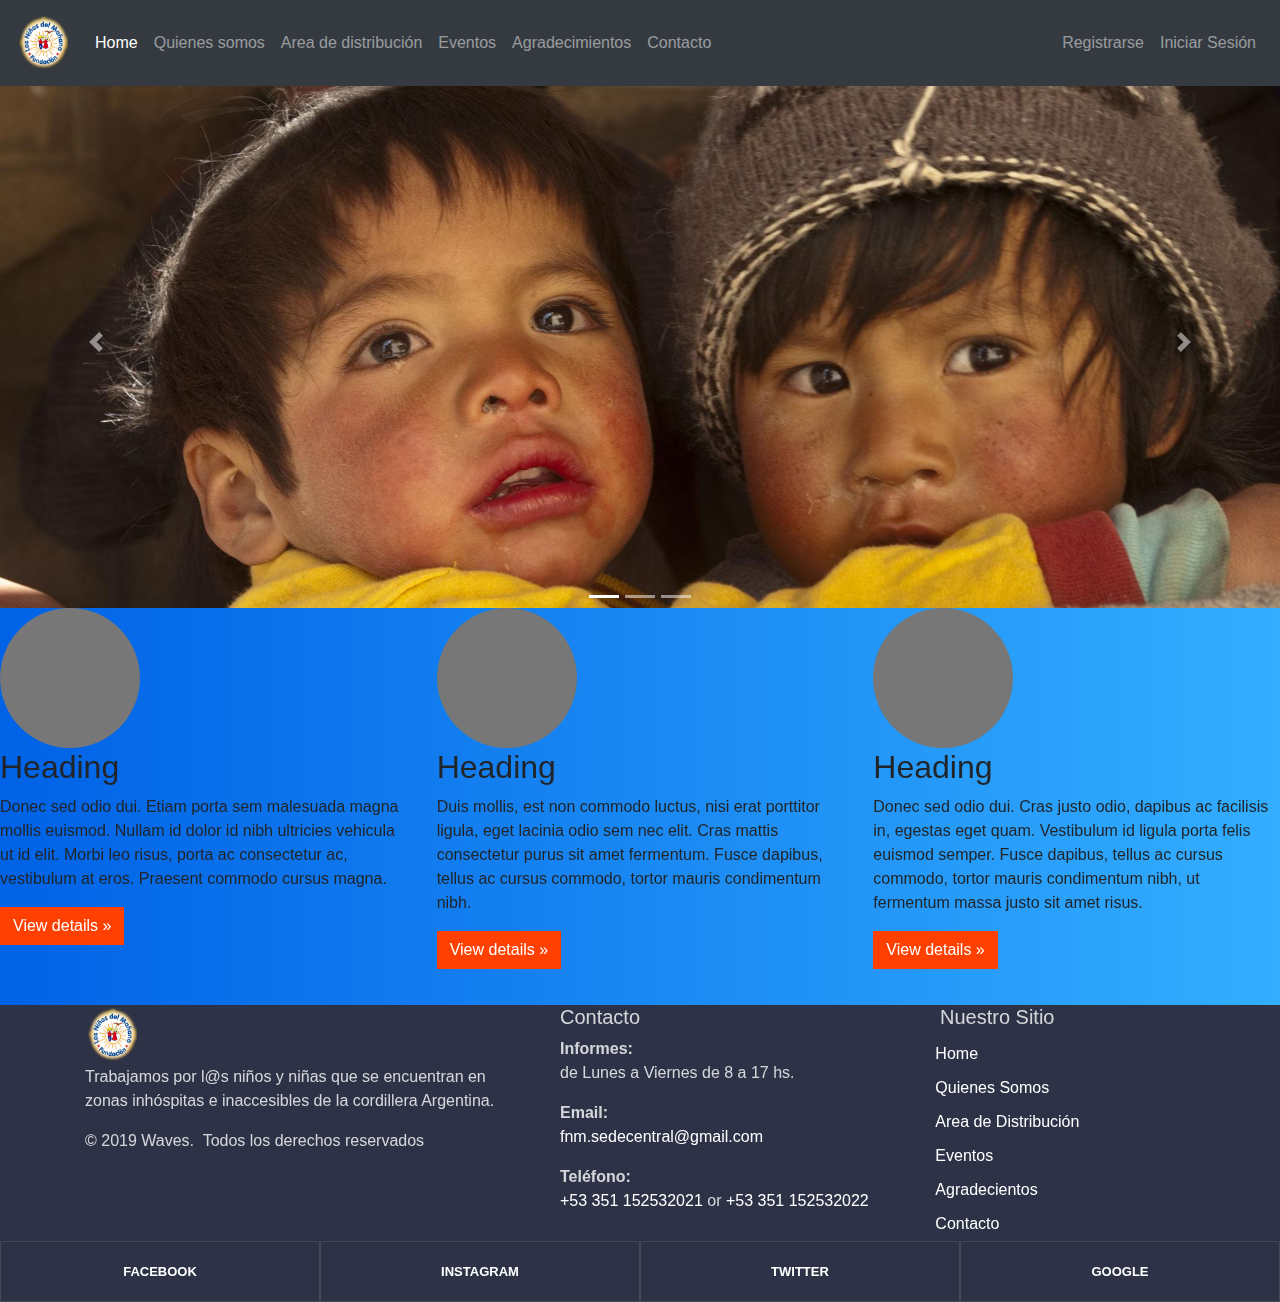
==== index.html @ 23ac0e96 "borre js y cambie el index" ====
<!DOCTYPE html>
<html lang="en">
  <head>
    <meta charset="utf-8">
    <meta name="viewport" content="width=device-width, initial-scale=1">
    <meta http-equiv="X-UA-Compatible" content="ie=edge">

    <link rel="stylesheet" href="https://use.fontawesome.com/releases/v5.5.0/css/all.css" integrity="sha384-B4dIYHKNBt8Bc12p+WXckhzcICo0wtJAoU8YZTY5qE0Id1GSseTk6S+L3BlXeVIU" crossorigin="anonymous">
    <link rel="stylesheet" href="https://maxcdn.bootstrapcdn.com/bootstrap/4.1.3/css/bootstrap.min.css">
    <link rel="stylesheet" href="css/master.css">


    <title>Home</title>
  </head>
  <body>

      <header class="encabezado">
        <nav class="navbar navbar-expand-md bg-dark navbar-dark sticky-top">
          <a class="navbar-brand" href="#"><img class="imagen-logo" src="img/logo_baja.png" alt=""></a>
          <button class="navbar-toggler navbar-toggler-right" type="button" data-toggle="collapse" data-target="#navb" aria-expanded="true">
            <span class="navbar-toggler-icon"></span>
          </button>
          <div id="navb" class="navbar-collapse collapse hide">
            <ul class="navbar-nav">
              <li class="nav-item active">
                <a class="nav-link" href="#">Home</a>
              </li>
              <li class="nav-item">
                <a class="nav-link" href="#">Quienes somos</a>
              </li>
              <li class="nav-item">
                <a class="nav-link" href="#">Area de distribución</a>
              </li>
              <li class="nav-item">
                <a class="nav-link" href="#">Eventos</a>
              </li>
              <li class="nav-item">
                <a class="nav-link" href="#">Agradecimientos</a>
              </li>
              <li class="nav-item">
                <a class="nav-link" href="#">Contacto</a>
              </li>
            </ul>

            <ul class="nav navbar-nav ml-auto">
              <li class="nav-item">
                <a class="nav-link" href="#"><span class="fas fa-user"></span> Registrarse</a>
              </li>
              <li class="nav-item">
                <a class="nav-link" href="#"><span class="fas fa-sign-in-alt"></span> Iniciar Sesión</a>
              </li>
            </ul>
          </div>
        </nav>
      </header>

      <section>
        <div class="bd-example">
          <div id="carouselExampleCaptions" class="carousel slide" data-ride="carousel">
            <ol class="carousel-indicators">
              <li data-target="#carouselExampleCaptions" data-slide-to="0" class="active"></li>
              <li data-target="#carouselExampleCaptions" data-slide-to="1"></li>
              <li data-target="#carouselExampleCaptions" data-slide-to="2"></li>
            </ol>
            <div class="carousel-inner">
              <div class="carousel-item active">
                <img src="img/carousel01.jpg" class="d-block w-100" alt="...">
              </div>
              <div class="carousel-item">
                <img src="img/carousel02.jpg" class="d-block w-100" alt="...">
              </div>
              <div class="carousel-item">
                <img src="img/carousel03.jpg" class="d-block w-100" alt="...">
              </div>
            </div>
            <a class="carousel-control-prev" href="#carouselExampleCaptions" role="button" data-slide="prev">
              <span class="carousel-control-prev-icon" aria-hidden="true"></span>
              <span class="sr-only">Previous</span>
            </a>
            <a class="carousel-control-next" href="#carouselExampleCaptions" role="button" data-slide="next">
              <span class="carousel-control-next-icon" aria-hidden="true"></span>
              <span class="sr-only">Next</span>
            </a>
          </div>
        </div>
      </section>

      <!-- Three columns of text below the carousel -->
     <div class="row marketing">
       <div class="col-lg-4">
         <img class="rounded-circle" src="[data-uri]" alt="Generic placeholder image" width="140" height="140">
         <h2>Heading</h2>
         <p>Donec sed odio dui. Etiam porta sem malesuada magna mollis euismod. Nullam id dolor id nibh ultricies vehicula ut id elit. Morbi leo risus, porta ac consectetur ac, vestibulum at eros. Praesent commodo cursus magna.</p>
         <p><a class="btn btn-secondary" href="#" role="button">View details &raquo;</a></p>
       </div><!-- /.col-lg-4 -->
       <div class="col-lg-4">
         <img class="rounded-circle" src="[data-uri]" alt="Generic placeholder image" width="140" height="140">
         <h2>Heading</h2>
         <p>Duis mollis, est non commodo luctus, nisi erat porttitor ligula, eget lacinia odio sem nec elit. Cras mattis consectetur purus sit amet fermentum. Fusce dapibus, tellus ac cursus commodo, tortor mauris condimentum nibh.</p>
         <p><a class="btn btn-secondary" href="#" role="button">View details &raquo;</a></p>
       </div><!-- /.col-lg-4 -->
       <div class="col-lg-4">
         <img class="rounded-circle" src="[data-uri]" alt="Generic placeholder image" width="140" height="140">
         <h2>Heading</h2>
         <p>Donec sed odio dui. Cras justo odio, dapibus ac facilisis in, egestas eget quam. Vestibulum id ligula porta felis euismod semper. Fusce dapibus, tellus ac cursus commodo, tortor mauris condimentum nibh, ut fermentum massa justo sit amet risus.</p>
         <p><a class="btn btn-secondary" href="#" role="button">View details &raquo;</a></p>
       </div><!-- /.col-lg-4 -->
      </div><!-- /.row -->


      <footer class="section footer-classic context-dark bg-image" style="background: #2d3246;">
          <div class="container">
            <div class="row row-30">
              <div class="col-md-4 col-xl-5">
                <div class="pr-xl-4">
                  <a class="brand" href="index.html"><img class="imagen-logo" src="img/logo_baja.png" alt="" width="140" height="37" srcset="img/logo_baja.png 2x"></a>
                  <p> Trabajamos por l@s niños y niñas que se encuentran en zonas inhóspitas e inaccesibles de la cordillera Argentina. </p>
                  <!-- Rights-->
                  <p class="rights"><span>© </span><span class="copyright-year">2019</span><span> </span><span>Waves</span><span>. </span><span> Todos los derechos reservados</span></p>
                </div>
              </div>

              <div class="col-md-4">
                <h5>Contacto</h5>
                <dl class="contact-list">
                  <dt> Informes: </dt>
                  <dd>de Lunes a Viernes de 8 a 17 hs. </dd>
                </dl>
                <dl class="contact-list">
                  <dt>Email:</dt>
                  <dd><a href="mailto:#">fnm.sedecentral@gmail.com </a></dd>
                </dl>
                <dl class="contact-list">
                  <dt>Teléfono:</dt>
                  <dd><a href="tel:#">+53 351 152532021</a> <span>or</span> <a href="tel:#">+53 351 152532022</a>
                  </dd>
                </dl>
              </div>
              <div class="col-md-4 col-xl-3">
                <h5>Nuestro Sitio</h5>
                <ul class="nav-list">
                  <li><a href="#">Home</a></li>
                  <li><a href="#">Quienes Somos</a></li>
                  <li><a href="#">Area de Distribución</a></li>
                  <li><a href="#">Eventos</a></li>
                  <li><a href="#">Agradecientos</a></li>
                  <li><a href="#">Contacto</a></li>
                </ul>
              </div>
            </div>
          </div>

          <div class="row no-gutters social-container">
            <div class="col"><a class="social-inner" href="#"><span class="icon mdi mdi-facebook"></span><span>Facebook</span></a></div>
            <div class="col"><a class="social-inner" href="#"><span class="icon mdi mdi-instagram"></span><span>instagram</span></a></div>
            <div class="col"><a class="social-inner" href="#"><span class="icon mdi mdi-twitter"></span><span>twitter</span></a></div>
            <div class="col"><a class="social-inner" href="#"><span class="icon mdi mdi-youtube-play"></span><span>google</span></a></div>
          </div>
        </footer>


    <script src="https://ajax.googleapis.com/ajax/libs/jquery/3.3.1/jquery.min.js"></script>
    <script src="https://cdnjs.cloudflare.com/ajax/libs/popper.js/1.14.3/umd/popper.min.js"></script>
    <script src="https://maxcdn.bootstrapcdn.com/bootstrap/4.1.3/js/bootstrap.min.js"></script>

  </body>
</html>
---- css/master.css ----
/* CSS Header default*/
.container-fluid.main{
  position: relative; /* To make the navbar positions relative to this container */
  padding: 0;
}

.navbar-default {
  background-image: none;
  background-color: transparent; /* Make the menu become transparent */
  border-radius: 0px;
  border: 0;
  box-shadow: none;
  padding: 10px;
  position: absolute; /* Make the menu out of the document flow so it can placed anywhere without disturbing other widgets */
  top: 0;
  left: 0;
  right: 0;
  z-index: 10; /* If you delete this line, your menu link won't be clicked because it is behind the background. Applying this code bring the menu in front of the background */
}

.navbar-default .navbar-brand {
  font-family: Verdana;
  color: #ffffff;
  font-size: 20px;
}

.navbar-default .navbar-brand:hover,
.navbar-default .navbar-brand:focus {
  color: #ffffff;
  background-color: transparent;
}

.navbar-default .navbar-nav > li > a {
  color: #ffffff;
}

.navbar-default .navbar-nav > li > a:hover,
.navbar-default .navbar-nav > li > a:focus {
  color: #ffffff;
  background-color: transparent;
}

.navbar-default .navbar-toggle {
  border-color: transparent;
}

.navbar-default .navbar-toggle:hover {
  background-color: transparent;
}

.navbar-default .navbar-toggle:focus {
  background-color: transparent;
}

.navbar-default .navbar-toggle .icon-bar {
  background-color: #ffffff;
}


/* Carousel CSS */
.carousel .background {
  background-position: center center;
  background-size: 100% 100%;
  background-repeat: no-repeat;
  height: 700px;
}

@media (max-width:991px) {
  .carousel .background {
    background-size: cover; /* To make the background image looks good */
  }
}

.carousel .background.a {
  background-image: linear-gradient( rgba(0, 0, 0, 0.5), rgba(0, 0, 0, 0.5)), url("https://www.losniñosdelmañana.org/fotos_slider/1536167502foto.jpg");
}

.carousel .background.b {
  background-image: linear-gradient( rgba(0, 0, 0, 0.5), rgba(0, 0, 0, 0.5)), url("https://www.losniñosdelmañana.org/fotos_slider/1536166876foto.jpg");
}

.carousel .background.c {
  background-image: linear-gradient( rgba(0, 0, 0, 0.5), rgba(0, 0, 0, 0.5)), url("https://www.losniñosdelmañana.org/fotos_slider/1536167488foto.jpg");
}

.carousel-fade .carousel-inner .item {
  opacity: 0;
  transition: opacity 0.5s; /* The 0.5s describes the duration to make the opacity from 0 to 1 */
}

.carousel-fade .carousel-inner .active {
  opacity: 1;
}

/* CSS Hack to trigger GPU for smooth transition */
@media all and (transform-3d),
(-webkit-transform-3d) {
  .carousel-fade .carousel-inner > .item.next,
  .carousel-fade .carousel-inner > .item.active.right {
    opacity: 0;
    -webkit-transform: translate3d(0, 0, 0);
    transform: translate3d(0, 0, 0);
  }
  .carousel-fade .carousel-inner > .item.prev,
  .carousel-fade .carousel-inner > .item.active.left {
    opacity: 0;
    -webkit-transform: translate3d(0, 0, 0);
    transform: translate3d(0, 0, 0);
  }
  .carousel-fade .carousel-inner > .item.next.left,
  .carousel-fade .carousel-inner > .item.prev.right,
  .carousel-fade .carousel-inner > .item.active {
    opacity: 1;
    -webkit-transform: translate3d(0, 0, 0);
    transform: translate3d(0, 0, 0);
  }
}
/* CSS Hack to trigger GPU for smooth transition */

.covertext {
  position: absolute; /* To make the div to be place anywhere. It is out of the document flow */
  top: 400px; /* The distance between the div with the top of document */
  left: 0px; /* Make the div full width */
  right: 0px; /* Make the div full width */
}

.title {
  font-family: Verdana;
  font-weight: 300;
  font-size: 30px;
  color: #ffffff;
  text-align: center;
}

.subtitle {
  font-family: Verdana;
  font-size: 13px;
  color: #ffffff;
  text-align: center;
}

.explore {
  text-align: center;
  margin-top: 10px;
}

.explore .btn-lg,
.explore .btn-lg:hover {
  border-radius: 30px;
  padding: 15px 25px;
  font-size: 22px;
  background-image: none;
  background-color: #FF4000;
  border-color: #FF4000;
  color: #ffffff;
}

.btn,
.btn:hover {
  border-radius: 0px;
  background-image: none;
  background-color: #FF4000;
  border-color: #FF4000;
  color: #ffffff;
  margin-bottom: 20px;
  box-shadow: none;
  outline: none;
}

.btn:focus,
.btn:active:focus,
.btn.active:focus,
.btn.focus,
.btn:active.focus,
.btn.active.focus {
  color: #ffffff;
  outline: none;
}

/* CSS Header */
.imagen-logo{
  width: 55px;
  height: 60px;
}
.encabezado{
  height: 75px;
}
.title{
  font-family: fantasy;
}


/*CSS Formulario*/

:root {
  --input-padding-x: 1.5rem;
  --input-padding-y: .75rem;
}

body {
  background: #007bff;
  background: linear-gradient(to right, #0062E6, #33AEFF);
}

.card-signin {
  border: 0;
  border-radius: 1rem;
  box-shadow: 0 0.5rem 1rem 0 rgba(0, 0, 0, 0.1);
  overflow: hidden;
}

.card-signin .card-title {
  margin-bottom: 2rem;
  font-weight: 300;
  font-size: 1.5rem;
}

.card-signin .card-img-left {
  width: 45%;
  /* Cambié la imagen que traía CSS de bootstrap*/
  background-image: url(../css/foto-formulario.jpg);
  background-size: cover;
}

.card-signin .card-body {
  padding: 2rem;
}

.form-signin {
  width: 100%;
}

.form-signin .btn {
  font-size: 80%;
  border-radius: 5rem;
  letter-spacing: .1rem;
  font-weight: bold;
  padding: 1rem;
  transition: all 0.2s;
}

.form-label-group {
  position: relative;
  margin-bottom: 1rem;
}

.form-label-group input {
  height: auto;
  border-radius: 2rem;
}

.form-label-group>input,
.form-label-group>label {
  padding: var(--input-padding-y) var(--input-padding-x);
}

.form-label-group>label {
  position: absolute;
  top: 0;
  left: 0;
  display: block;
  width: 100%;
  margin-bottom: 0;
  /* Override default `<label>` margin */
  line-height: 1.5;
  color: #495057;
  border: 1px solid transparent;
  border-radius: .25rem;
  transition: all .1s ease-in-out;
}

.form-label-group input::-webkit-input-placeholder {
  color: transparent;
}

.form-label-group input:-ms-input-placeholder {
  color: transparent;
}

.form-label-group input::-ms-input-placeholder {
  color: transparent;
}

.form-label-group input::-moz-placeholder {
  color: transparent;
}

.form-label-group input::placeholder {
  color: transparent;
}

.form-label-group input:not(:placeholder-shown) {
  padding-top: calc(var(--input-padding-y) + var(--input-padding-y) * (2 / 3));
  padding-bottom: calc(var(--input-padding-y) / 3);
}

.form-label-group input:not(:placeholder-shown)~label {
  padding-top: calc(var(--input-padding-y) / 3);
  padding-bottom: calc(var(--input-padding-y) / 3);
  font-size: 12px;
  color: #777;
}

.btn-google {
  color: white;
  background-color: #ea4335;
}

.btn-facebook {
  color: white;
  background-color: #3b5998;
}

/*CSS Footer */
.context-dark, .bg-gray-dark, .bg-primary {
    color: rgba(255, 255, 255, 0.8);
}

.footer-classic a, .footer-classic a:focus, .footer-classic a:active {
    color: #ffffff;
}
.nav-list li {
    padding-top: 5px;
    padding-bottom: 5px;
}

.nav-list li a:hover:before {
    margin-left: 0;
    opacity: 1;
    visibility: visible;
}

ul, ol {
    list-style: none;
    padding: 0;
    margin: 0;
}

.social-inner {
    display: flex;
    flex-direction: column;
    align-items: center;
    width: 100%;
    padding: 23px;
    font: 900 13px/1 "Lato", -apple-system, BlinkMacSystemFont, "Segoe UI", Roboto, "Helvetica Neue", Arial, sans-serif;
    text-transform: uppercase;
    color: rgba(255, 255, 255, 0.5);
}
.social-container .col {
    border: 1px solid rgba(255, 255, 255, 0.1);
}
.nav-list li a:before {
    content: "\f14f";
    font: 400 21px/1 "Material Design Icons";
    color: #4d6de6;
    display: inline-block;
    vertical-align: baseline;
    margin-left: -28px;
    margin-right: 7px;
    opacity: 0;
    visibility: hidden;
    transition: .22s ease;
}

/*CSS FAQ*/
// Just for kicks and layout
body {
  margin-top: 30px;
  background-color: #eee;
}


// FAQ
.faq-nav {
    flex-direction: column;
    margin: 0 0 32px;
    border-radius: 2px;
    border: 1px solid #ddd;
    box-shadow: 0 1px 5px rgba(85, 85, 85, 0.15);

    .nav-link {
        position: relative;
        display: block;
        margin: 0;
        padding: 13px 16px;
        background-color: #fff;
        border: 0;
        border-bottom: 1px solid #ddd;
        border-radius: 0;
        color: #616161;
        transition: background-color .2s ease;

        &:hover {
            background-color: #f6f6f6;
        }

        &.active {
            background-color: #f6f6f6;
            font-weight: 700;
            color: rgba(0,0,0,.87);
        }

        &:last-of-type {
            border-bottom-left-radius: 2px;
            border-bottom-right-radius: 2px;
            border-bottom: 0;
        }

        i.mdi {
            margin-right: 5px;
            font-size: 18px;
            position: relative;
        }
    }
}

// TAB CONTENT
.tab-content {
    box-shadow: 0 1px 5px rgba(85, 85, 85, 0.15);

    .card {
        border-radius: 0;
    }

    .card-header {
        padding: 15px 16px;
        border-radius: 0;
        background-color: #f6f6f6;

        h5 {
            margin: 0;

            button {
                display: block;
                width: 100%;
                padding: 0;
                border: 0;
                font-weight: 700;
                color: rgba(0,0,0,.87);
                text-align: left;
                white-space: normal;

                &:hover,
                &:focus,
                &:active,
                &:hover:active {
                    text-decoration: none;
                }
            }
        }
    }

    .card-body {
        p {
            color: #616161;

            &:last-of-type {
                margin: 0;
            }
        }
    }
}


// BORDER FIX
.accordion {
    > .card {
        &:not(:first-child) {
            border-top: 0;
        }
    }
}

.collapse.show {
    .card-body {
        border-bottom: 1px solid rgba(0,0,0,.125);
    }
}
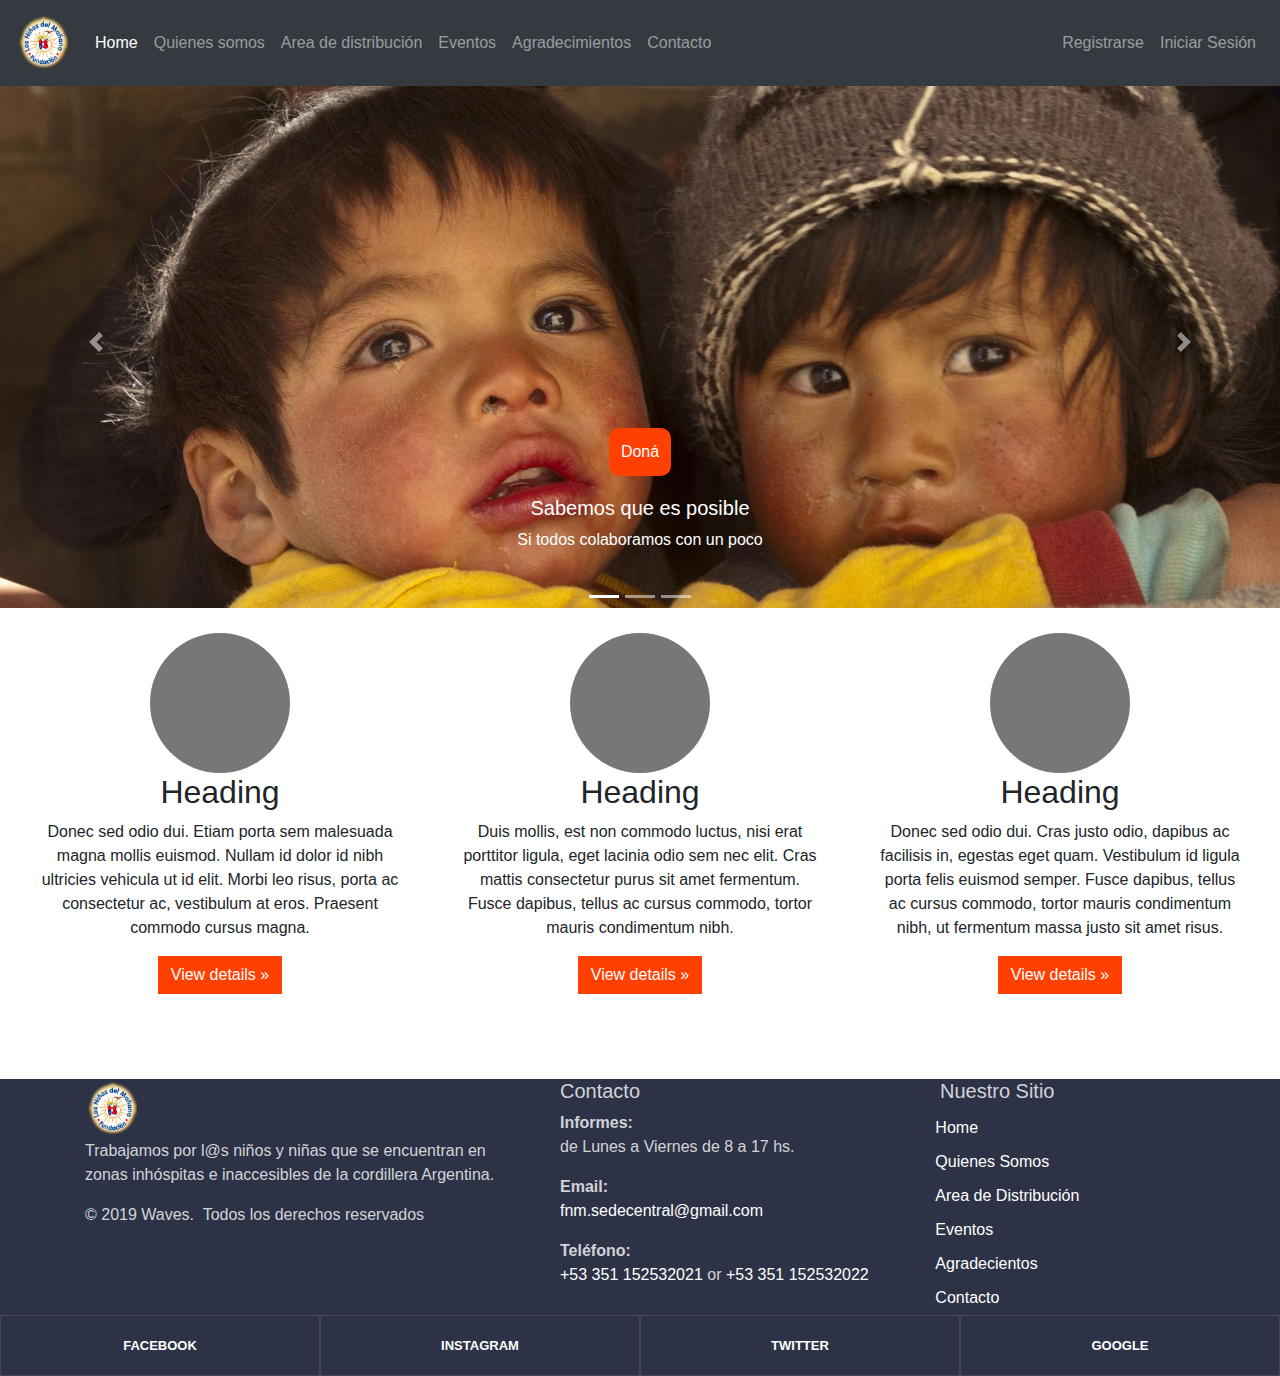
==== commit bb8f246b: "cambie boton dona" ====
--- a/index.html
+++ b/index.html
@@ -65,12 +65,27 @@
             <div class="carousel-inner">
               <div class="carousel-item active">
                 <img src="img/carousel01.jpg" class="d-block w-100" alt="...">
+                <div class="carousel-caption d-none d-md-block">
+                  <button type="button" class="btn boton-dona">Doná</button>
+                  <h5>Sabemos que es posible</h5>
+                  <p>Si todos colaboramos con un poco</p>
+                </div>
               </div>
               <div class="carousel-item">
                 <img src="img/carousel02.jpg" class="d-block w-100" alt="...">
+                <div class="carousel-caption d-none d-md-block">
+                  <button type="button" class="btn boton-dona">Doná</button>
+                  <h5>Sabemos que es posible</h5>
+                  <p>Si todos colaboramos con un poco</p>
+                </div>
               </div>
               <div class="carousel-item">
                 <img src="img/carousel03.jpg" class="d-block w-100" alt="...">
+                <div class="carousel-caption d-none d-md-block">
+                  <button type="button" class="btn boton-dona">Doná</button>
+                  <h5>Sabemos que es posible</h5>
+                  <p>Si todos colaboramos con un poco</p>
+                </div>
               </div>
             </div>
             <a class="carousel-control-prev" href="#carouselExampleCaptions" role="button" data-slide="prev">
--- a/css/master.css
+++ b/css/master.css
@@ -1,182 +1,3 @@
-/* CSS Header default*/
-.container-fluid.main{
-  position: relative; /* To make the navbar positions relative to this container */
-  padding: 0;
-}
-
-.navbar-default {
-  background-image: none;
-  background-color: transparent; /* Make the menu become transparent */
-  border-radius: 0px;
-  border: 0;
-  box-shadow: none;
-  padding: 10px;
-  position: absolute; /* Make the menu out of the document flow so it can placed anywhere without disturbing other widgets */
-  top: 0;
-  left: 0;
-  right: 0;
-  z-index: 10; /* If you delete this line, your menu link won't be clicked because it is behind the background. Applying this code bring the menu in front of the background */
-}
-
-.navbar-default .navbar-brand {
-  font-family: Verdana;
-  color: #ffffff;
-  font-size: 20px;
-}
-
-.navbar-default .navbar-brand:hover,
-.navbar-default .navbar-brand:focus {
-  color: #ffffff;
-  background-color: transparent;
-}
-
-.navbar-default .navbar-nav > li > a {
-  color: #ffffff;
-}
-
-.navbar-default .navbar-nav > li > a:hover,
-.navbar-default .navbar-nav > li > a:focus {
-  color: #ffffff;
-  background-color: transparent;
-}
-
-.navbar-default .navbar-toggle {
-  border-color: transparent;
-}
-
-.navbar-default .navbar-toggle:hover {
-  background-color: transparent;
-}
-
-.navbar-default .navbar-toggle:focus {
-  background-color: transparent;
-}
-
-.navbar-default .navbar-toggle .icon-bar {
-  background-color: #ffffff;
-}
-
-
-/* Carousel CSS */
-.carousel .background {
-  background-position: center center;
-  background-size: 100% 100%;
-  background-repeat: no-repeat;
-  height: 700px;
-}
-
-@media (max-width:991px) {
-  .carousel .background {
-    background-size: cover; /* To make the background image looks good */
-  }
-}
-
-.carousel .background.a {
-  background-image: linear-gradient( rgba(0, 0, 0, 0.5), rgba(0, 0, 0, 0.5)), url("https://www.losniñosdelmañana.org/fotos_slider/1536167502foto.jpg");
-}
-
-.carousel .background.b {
-  background-image: linear-gradient( rgba(0, 0, 0, 0.5), rgba(0, 0, 0, 0.5)), url("https://www.losniñosdelmañana.org/fotos_slider/1536166876foto.jpg");
-}
-
-.carousel .background.c {
-  background-image: linear-gradient( rgba(0, 0, 0, 0.5), rgba(0, 0, 0, 0.5)), url("https://www.losniñosdelmañana.org/fotos_slider/1536167488foto.jpg");
-}
-
-.carousel-fade .carousel-inner .item {
-  opacity: 0;
-  transition: opacity 0.5s; /* The 0.5s describes the duration to make the opacity from 0 to 1 */
-}
-
-.carousel-fade .carousel-inner .active {
-  opacity: 1;
-}
-
-/* CSS Hack to trigger GPU for smooth transition */
-@media all and (transform-3d),
-(-webkit-transform-3d) {
-  .carousel-fade .carousel-inner > .item.next,
-  .carousel-fade .carousel-inner > .item.active.right {
-    opacity: 0;
-    -webkit-transform: translate3d(0, 0, 0);
-    transform: translate3d(0, 0, 0);
-  }
-  .carousel-fade .carousel-inner > .item.prev,
-  .carousel-fade .carousel-inner > .item.active.left {
-    opacity: 0;
-    -webkit-transform: translate3d(0, 0, 0);
-    transform: translate3d(0, 0, 0);
-  }
-  .carousel-fade .carousel-inner > .item.next.left,
-  .carousel-fade .carousel-inner > .item.prev.right,
-  .carousel-fade .carousel-inner > .item.active {
-    opacity: 1;
-    -webkit-transform: translate3d(0, 0, 0);
-    transform: translate3d(0, 0, 0);
-  }
-}
-/* CSS Hack to trigger GPU for smooth transition */
-
-.covertext {
-  position: absolute; /* To make the div to be place anywhere. It is out of the document flow */
-  top: 400px; /* The distance between the div with the top of document */
-  left: 0px; /* Make the div full width */
-  right: 0px; /* Make the div full width */
-}
-
-.title {
-  font-family: Verdana;
-  font-weight: 300;
-  font-size: 30px;
-  color: #ffffff;
-  text-align: center;
-}
-
-.subtitle {
-  font-family: Verdana;
-  font-size: 13px;
-  color: #ffffff;
-  text-align: center;
-}
-
-.explore {
-  text-align: center;
-  margin-top: 10px;
-}
-
-.explore .btn-lg,
-.explore .btn-lg:hover {
-  border-radius: 30px;
-  padding: 15px 25px;
-  font-size: 22px;
-  background-image: none;
-  background-color: #FF4000;
-  border-color: #FF4000;
-  color: #ffffff;
-}
-
-.btn,
-.btn:hover {
-  border-radius: 0px;
-  background-image: none;
-  background-color: #FF4000;
-  border-color: #FF4000;
-  color: #ffffff;
-  margin-bottom: 20px;
-  box-shadow: none;
-  outline: none;
-}
-
-.btn:focus,
-.btn:active:focus,
-.btn.active:focus,
-.btn.focus,
-.btn:active.focus,
-.btn.active.focus {
-  color: #ffffff;
-  outline: none;
-}
-
 /* CSS Header */
 .imagen-logo{
   width: 55px;
@@ -189,6 +10,27 @@
   font-family: fantasy;
 }
 
+/* Articulos */
+/* Center align the text within the three columns below the carousel */
+.marketing{
+  padding: 25px;
+
+}
+.marketing .col-lg-4 {
+  margin-bottom: 1.5rem;
+  text-align: center;
+}
+.marketing h2 {
+  font-weight: 400;
+}
+.marketing .col-lg-4 p {
+  margin-right: .75rem;
+  margin-left: .75rem;
+}
+
+
+
+
 
 /*CSS Formulario*/
 
@@ -197,10 +39,10 @@
   --input-padding-y: .75rem;
 }
 
-body {
+/* body {
   background: #007bff;
   background: linear-gradient(to right, #0062E6, #33AEFF);
-}
+} */
 
 .card-signin {
   border: 0;
@@ -369,6 +211,19 @@
   background-color: #eee;
 }
 
+.btn,
+.btn:hover {
+  border-radius: 0px;
+  background-image: none;
+  background-color: #FF4000;
+  border-color: #FF4000;
+  color: #ffffff;
+  margin-bottom: 20px;
+  box-shadow: none;
+  outline: none;
+}
+
+
 
 // FAQ
 .faq-nav {
@@ -476,3 +331,22 @@
         border-bottom: 1px solid rgba(0,0,0,.125);
     }
 }
+
+
+
+
+
+.boton-dona{
+  border-radius: 10px;
+  background-image: none;
+  margin-bottom: 20px;
+  border: 2px solid #FF4000;
+  padding: 10px;
+}
+.boton-dona:hover{
+  color: #000000;
+  background-color: #ffffff;
+  border-radius: 10px;
+  border: 2px solid #FF4000;
+  padding: 10px;
+}
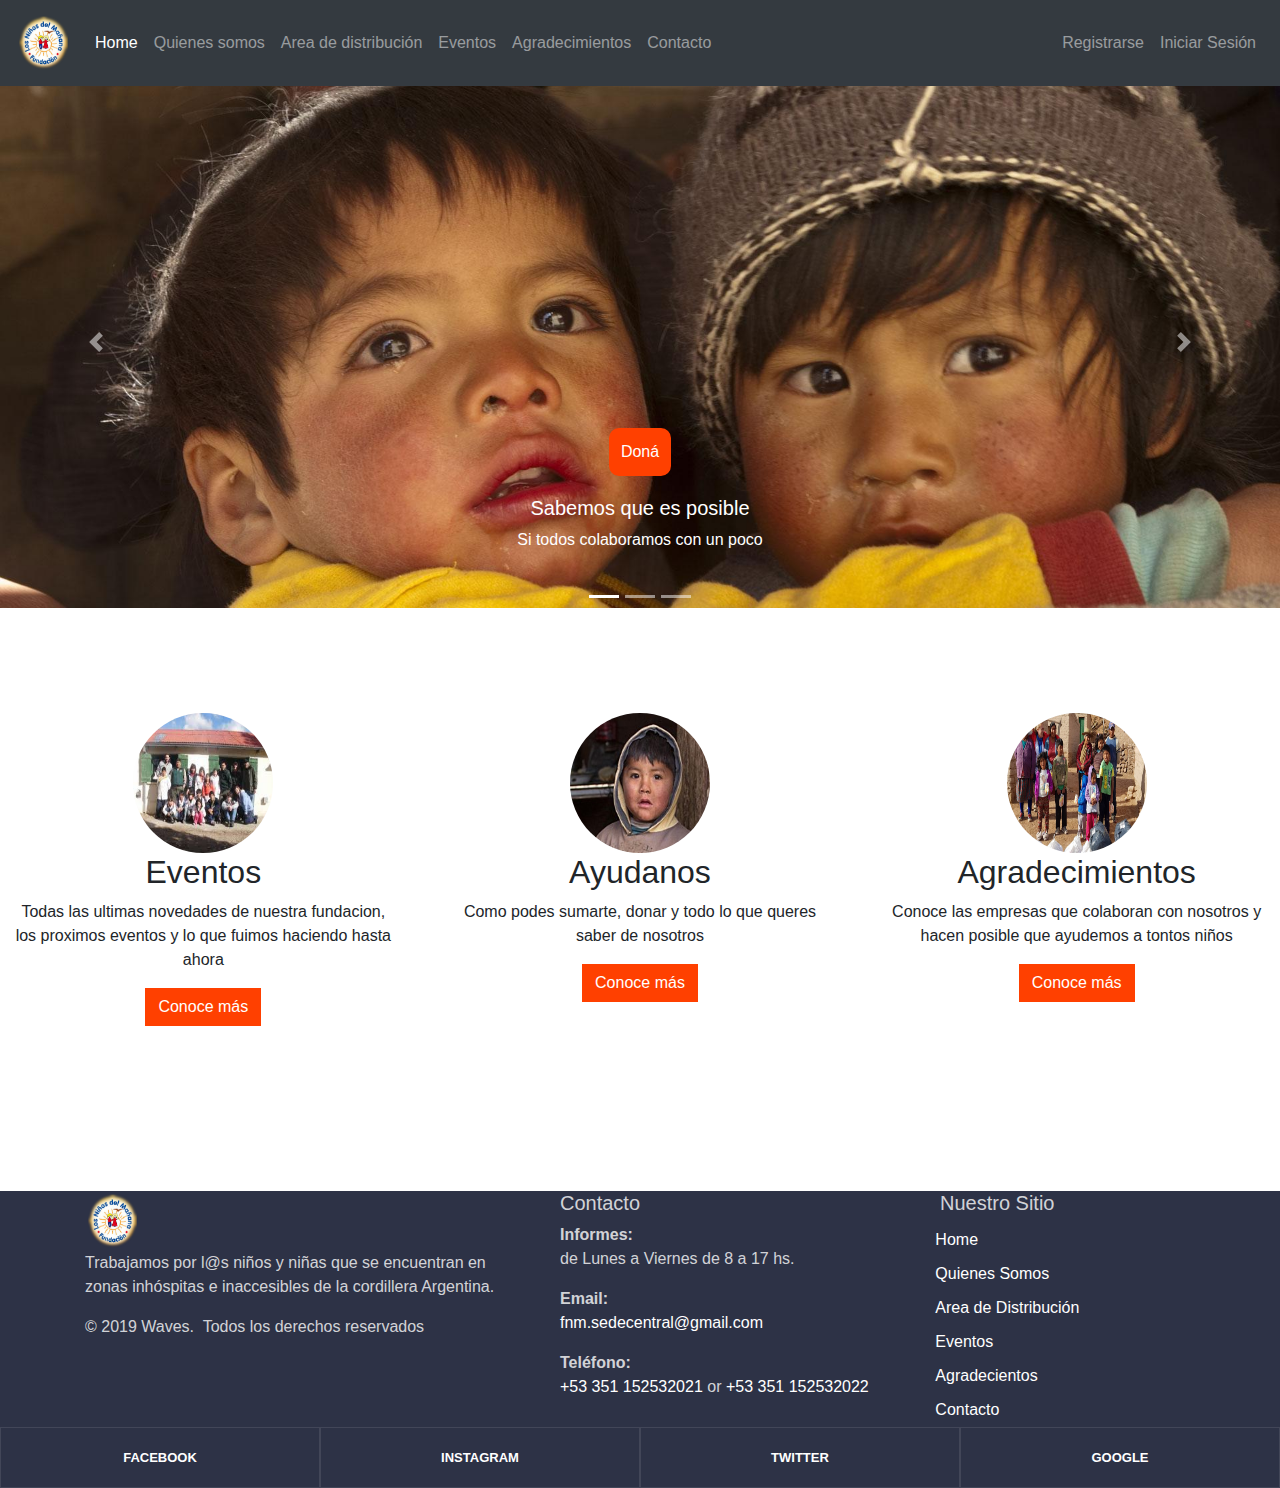
==== commit 5f108d24: "sume imagenes y link a los articulos" ====
--- a/index.html
+++ b/index.html
@@ -16,14 +16,14 @@
 
       <header class="encabezado">
         <nav class="navbar navbar-expand-md bg-dark navbar-dark sticky-top">
-          <a class="navbar-brand" href="#"><img class="imagen-logo" src="img/logo_baja.png" alt=""></a>
+          <a class="navbar-brand" href="index.html"><img class="imagen-logo" src="img/logo_baja.png" alt=""></a>
           <button class="navbar-toggler navbar-toggler-right" type="button" data-toggle="collapse" data-target="#navb" aria-expanded="true">
             <span class="navbar-toggler-icon"></span>
           </button>
           <div id="navb" class="navbar-collapse collapse hide">
             <ul class="navbar-nav">
               <li class="nav-item active">
-                <a class="nav-link" href="#">Home</a>
+                <a class="nav-link" href="index.html">Home</a>
               </li>
               <li class="nav-item">
                 <a class="nav-link" href="#">Quienes somos</a>
@@ -44,10 +44,10 @@
 
             <ul class="nav navbar-nav ml-auto">
               <li class="nav-item">
-                <a class="nav-link" href="#"><span class="fas fa-user"></span> Registrarse</a>
+                <a class="nav-link" href="formulario.html"><span class="fas fa-user"></span> Registrarse</a>
               </li>
               <li class="nav-item">
-                <a class="nav-link" href="#"><span class="fas fa-sign-in-alt"></span> Iniciar Sesión</a>
+                <a class="nav-link" href="formulario.html"><span class="fas fa-sign-in-alt"></span> Iniciar Sesión</a>
               </li>
             </ul>
           </div>
@@ -103,22 +103,22 @@
       <!-- Three columns of text below the carousel -->
      <div class="row marketing">
        <div class="col-lg-4">
-         <img class="rounded-circle" src="[data-uri]" alt="Generic placeholder image" width="140" height="140">
-         <h2>Heading</h2>
-         <p>Donec sed odio dui. Etiam porta sem malesuada magna mollis euismod. Nullam id dolor id nibh ultricies vehicula ut id elit. Morbi leo risus, porta ac consectetur ac, vestibulum at eros. Praesent commodo cursus magna.</p>
-         <p><a class="btn btn-secondary" href="#" role="button">View details &raquo;</a></p>
+         <img class="rounded-circle" src="img/hogar.jpg" alt="Generic placeholder image" width="140" height="140">
+         <h2>Eventos</h2>
+         <p>Todas las ultimas novedades de nuestra fundacion, los proximos eventos y lo que fuimos haciendo hasta ahora</p>
+         <p><a class="btn btn-secondary" href="#" role="button">Conoce más </a></p>
        </div><!-- /.col-lg-4 -->
        <div class="col-lg-4">
-         <img class="rounded-circle" src="[data-uri]" alt="Generic placeholder image" width="140" height="140">
-         <h2>Heading</h2>
-         <p>Duis mollis, est non commodo luctus, nisi erat porttitor ligula, eget lacinia odio sem nec elit. Cras mattis consectetur purus sit amet fermentum. Fusce dapibus, tellus ac cursus commodo, tortor mauris condimentum nibh.</p>
-         <p><a class="btn btn-secondary" href="#" role="button">View details &raquo;</a></p>
+         <img class="rounded-circle" src="img/preg_frec.jpg" alt="Generic placeholder image" width="140" height="140">
+         <h2>Ayudanos</h2>
+         <p>Como podes sumarte, donar y todo lo que queres saber de nosotros</p>
+         <p><a class="btn btn-secondary" href="preguntas frecuentes.html" role="button">Conoce más </a></p>
        </div><!-- /.col-lg-4 -->
        <div class="col-lg-4">
-         <img class="rounded-circle" src="[data-uri]" alt="Generic placeholder image" width="140" height="140">
-         <h2>Heading</h2>
-         <p>Donec sed odio dui. Cras justo odio, dapibus ac facilisis in, egestas eget quam. Vestibulum id ligula porta felis euismod semper. Fusce dapibus, tellus ac cursus commodo, tortor mauris condimentum nibh, ut fermentum massa justo sit amet risus.</p>
-         <p><a class="btn btn-secondary" href="#" role="button">View details &raquo;</a></p>
+         <img class="rounded-circle" src="img/agrade.jpg" alt="Generic placeholder image" width="140" height="140">
+         <h2>Agradecimientos</h2>
+         <p>Conoce las empresas que colaboran con nosotros y hacen posible que ayudemos a tontos niños</p>
+         <p><a class="btn btn-secondary" href="#" role="button">Conoce más </a></p>
        </div><!-- /.col-lg-4 -->
       </div><!-- /.row -->
 
--- a/css/master.css
+++ b/css/master.css
@@ -13,7 +13,8 @@
 /* Articulos */
 /* Center align the text within the three columns below the carousel */
 .marketing{
-  padding: 25px;
+  margin-top: 105px;
+  margin-bottom: 105px;
 
 }
 .marketing .col-lg-4 {
@@ -206,8 +207,8 @@
 
 /*CSS FAQ*/
 // Just for kicks and layout
-body {
-  margin-top: 30px;
+.preguntas {
+  margin-top: 100px;
   background-color: #eee;
 }
 
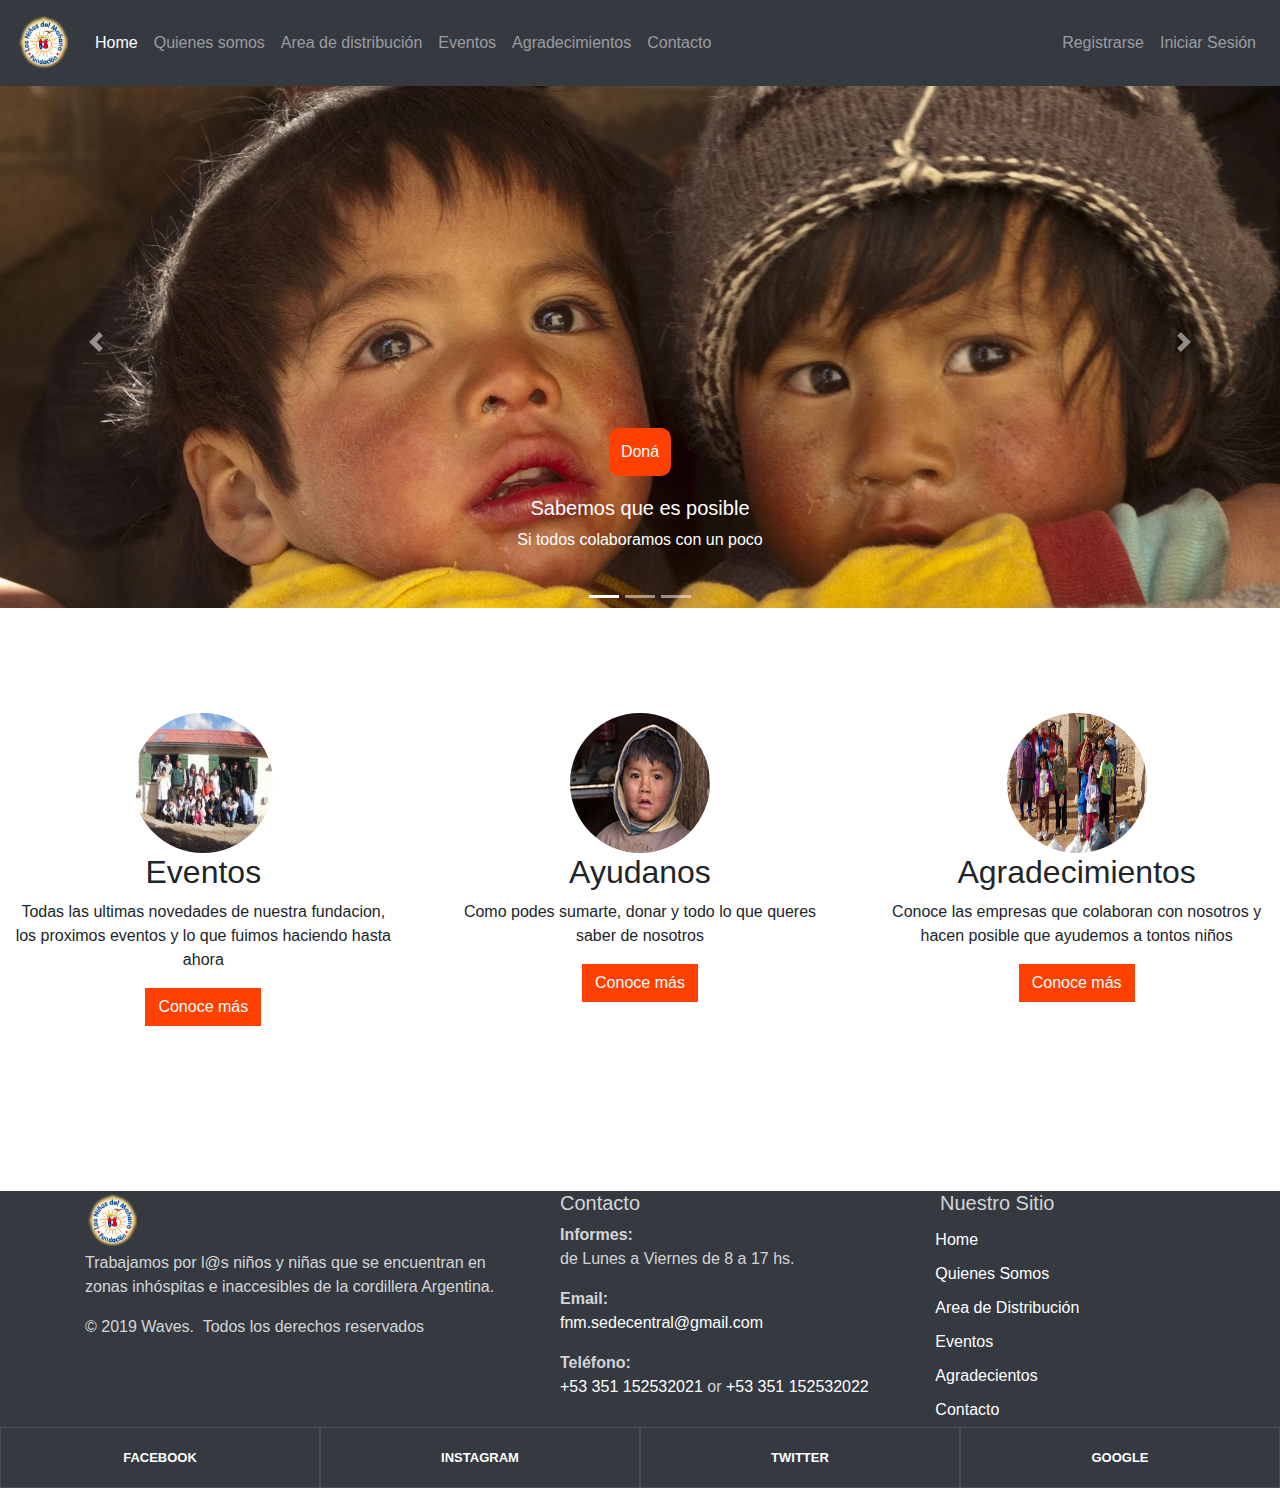
==== commit 04912365: "cambie color footer" ====
--- a/index.html
+++ b/index.html
@@ -123,7 +123,7 @@
       </div><!-- /.row -->
 
 
-      <footer class="section footer-classic context-dark bg-image" style="background: #2d3246;">
+      <footer class="section footer-classic context-dark bg-image bg-dark">
           <div class="container">
             <div class="row row-30">
               <div class="col-md-4 col-xl-5">
--- a/css/master.css
+++ b/css/master.css
@@ -208,7 +208,7 @@
 /*CSS FAQ*/
 // Just for kicks and layout
 .preguntas {
-  margin-top: 100px;
+  margin-top: 500px;
   background-color: #eee;
 }
 
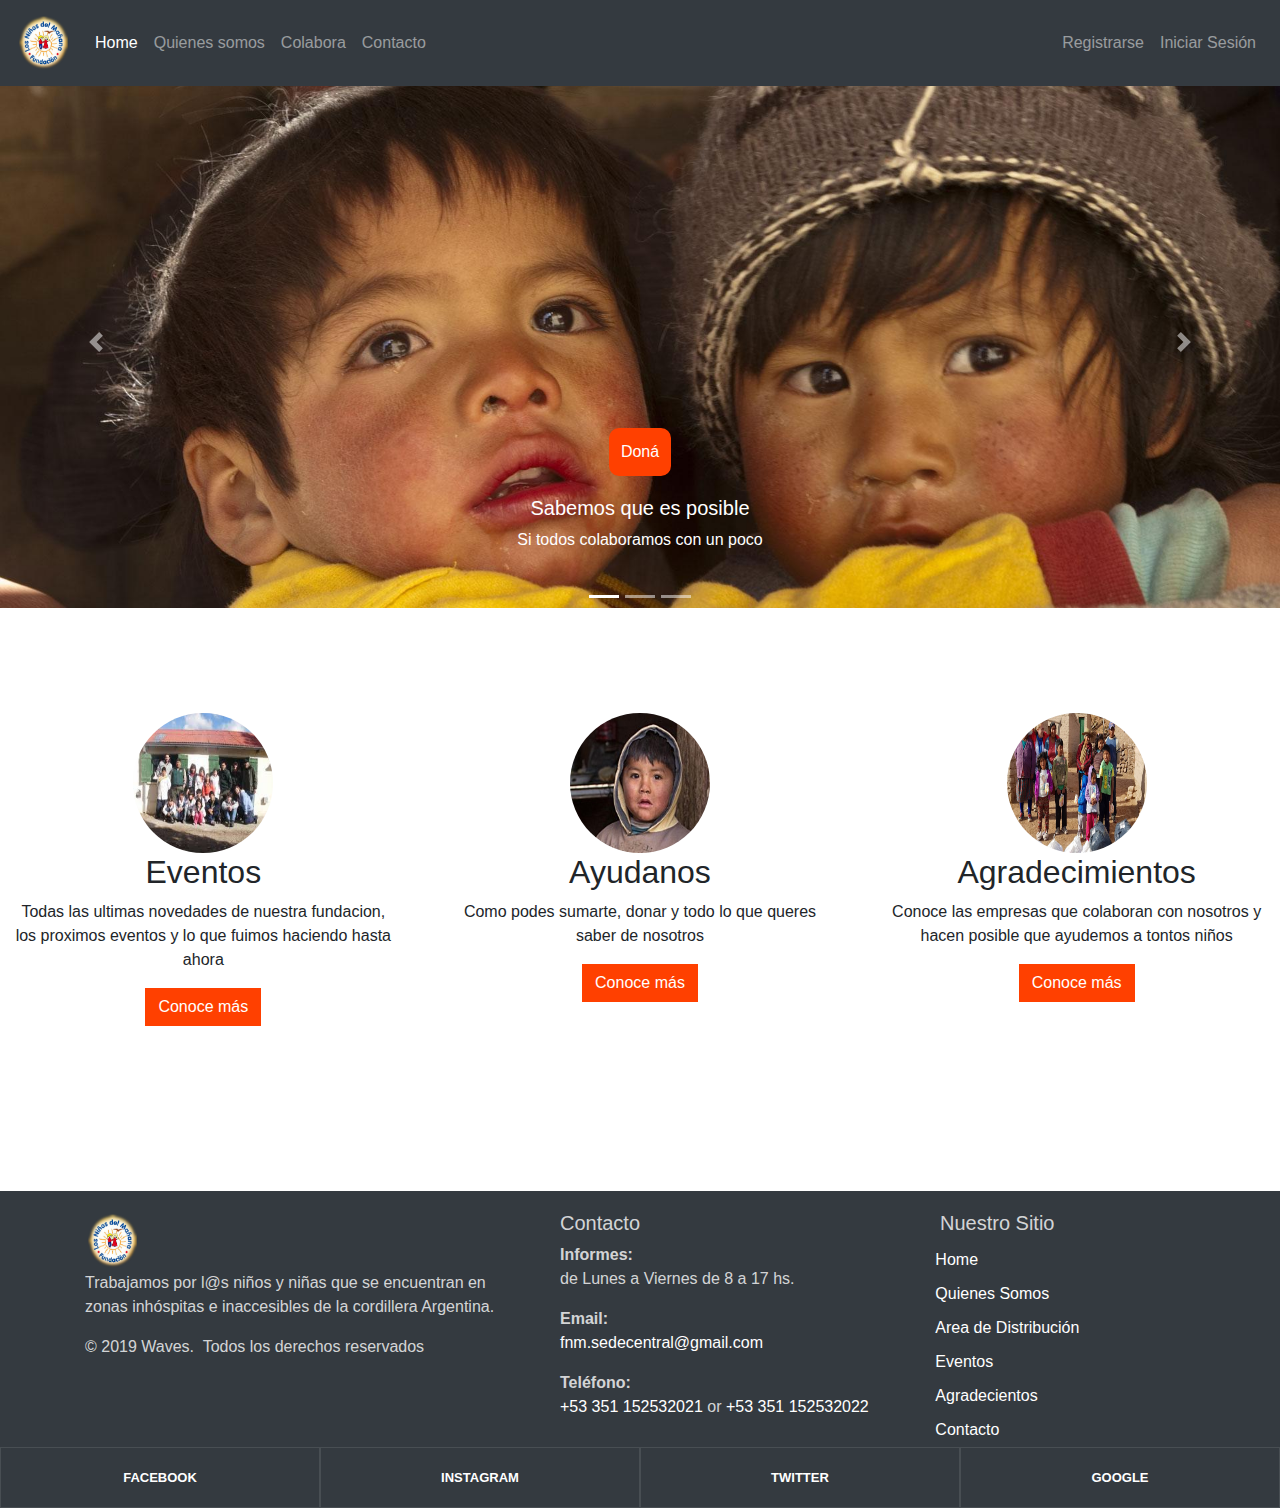
==== commit 4a189c82: "header cambiado y cambio en footer" ====
--- a/index.html
+++ b/index.html
@@ -13,46 +13,39 @@
     <title>Home</title>
   </head>
   <body>
+    <header class="encabezado">
+      <nav class="navbar navbar-expand-md bg-dark navbar-dark sticky-top">
+        <a class="navbar-brand" href="index.html"><img class="imagen-logo" src="img/logo_baja.png" alt=""></a>
+        <button class="navbar-toggler navbar-toggler-right" type="button" data-toggle="collapse" data-target="#navb" aria-expanded="true">
+          <span class="navbar-toggler-icon"></span>
+        </button>
+        <div id="navb" class="navbar-collapse collapse hide">
+          <ul class="navbar-nav">
+            <li class="nav-item active">
+              <a class="nav-link" href="index.html">Home</a>
+            </li>
+            <li class="nav-item">
+              <a class="nav-link" href="#">Quienes somos</a>
+            </li>
+            <li class="nav-item">
+              <a class="nav-link" href="#">Colabora</a>
+            </li>
+            <li class="nav-item">
+              <a class="nav-link" href="#">Contacto</a>
+            </li>
+          </ul>
 
-      <header class="encabezado">
-        <nav class="navbar navbar-expand-md bg-dark navbar-dark sticky-top">
-          <a class="navbar-brand" href="index.html"><img class="imagen-logo" src="img/logo_baja.png" alt=""></a>
-          <button class="navbar-toggler navbar-toggler-right" type="button" data-toggle="collapse" data-target="#navb" aria-expanded="true">
-            <span class="navbar-toggler-icon"></span>
-          </button>
-          <div id="navb" class="navbar-collapse collapse hide">
-            <ul class="navbar-nav">
-              <li class="nav-item active">
-                <a class="nav-link" href="index.html">Home</a>
-              </li>
-              <li class="nav-item">
-                <a class="nav-link" href="#">Quienes somos</a>
-              </li>
-              <li class="nav-item">
-                <a class="nav-link" href="#">Area de distribución</a>
-              </li>
-              <li class="nav-item">
-                <a class="nav-link" href="#">Eventos</a>
-              </li>
-              <li class="nav-item">
-                <a class="nav-link" href="#">Agradecimientos</a>
-              </li>
-              <li class="nav-item">
-                <a class="nav-link" href="#">Contacto</a>
-              </li>
-            </ul>
-
-            <ul class="nav navbar-nav ml-auto">
-              <li class="nav-item">
-                <a class="nav-link" href="formulario.html"><span class="fas fa-user"></span> Registrarse</a>
-              </li>
-              <li class="nav-item">
-                <a class="nav-link" href="formulario.html"><span class="fas fa-sign-in-alt"></span> Iniciar Sesión</a>
-              </li>
-            </ul>
-          </div>
-        </nav>
-      </header>
+          <ul class="nav navbar-nav ml-auto">
+            <li class="nav-item">
+              <a class="nav-link" href="formulario.html"><span class="fas fa-user"></span> Registrarse</a>
+            </li>
+            <li class="nav-item">
+              <a class="nav-link" href="formulario.html"><span class="fas fa-sign-in-alt"></span> Iniciar Sesión</a>
+            </li>
+          </ul>
+        </div>
+      </nav>
+    </header>
 
       <section>
         <div class="bd-example">
@@ -118,12 +111,12 @@
          <img class="rounded-circle" src="img/agrade.jpg" alt="Generic placeholder image" width="140" height="140">
          <h2>Agradecimientos</h2>
          <p>Conoce las empresas que colaboran con nosotros y hacen posible que ayudemos a tontos niños</p>
-         <p><a class="btn btn-secondary" href="#" role="button">Conoce más </a></p>
+         <p><a class="btn btn-secondary" href="agradecimientos.html" role="button">Conoce más </a></p>
        </div><!-- /.col-lg-4 -->
       </div><!-- /.row -->
 
 
-      <footer class="section footer-classic context-dark bg-image bg-dark">
+      <footer class="section footer-classic context-dark bg-image bg-dark piepagina">
           <div class="container">
             <div class="row row-30">
               <div class="col-md-4 col-xl-5">
--- a/css/master.css
+++ b/css/master.css
@@ -351,3 +351,19 @@
   border: 2px solid #FF4000;
   padding: 10px;
 }
+
+
+
+/* Agradecientos */
+
+.titulos-agradecimientos{
+  margin: 30px;
+  font-family: fantasy;
+}
+.agradecimientos{
+  margin: 20px;
+}
+
+.piepagina{
+  padding-top: 20px;
+}
